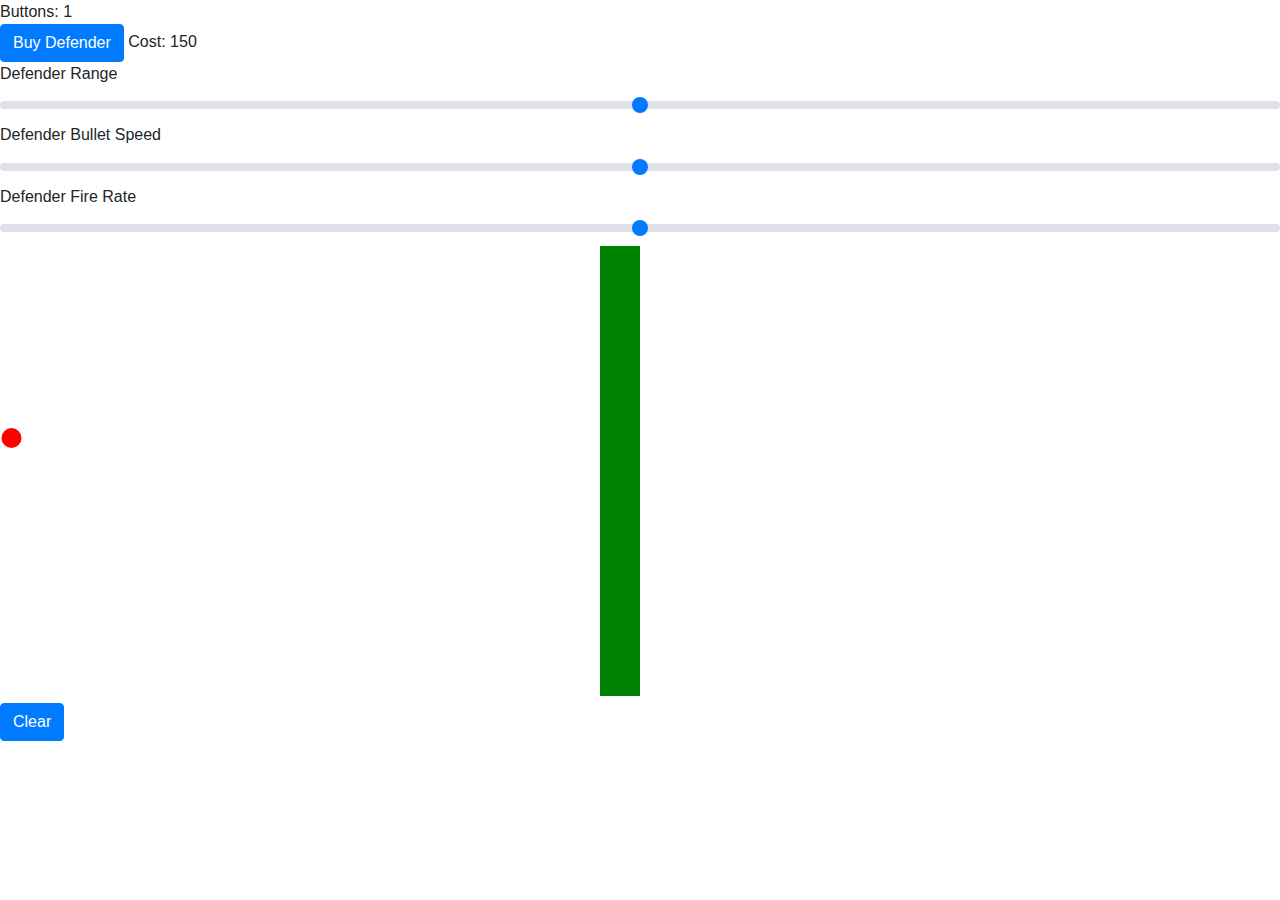
==== buttongame.html @ d742ceb5 "brrrrrrrrrrrrrrrrr" ====
<!DOCTYPE html>
<html lang="en">
<head>
    <meta charset="UTF-8">
    <meta name="viewport" content="width=device-width, initial-scale=1.0">
    <link rel="stylesheet" href="buttongamestylesheet.css">
    <link rel="stylesheet" href="https://stackpath.bootstrapcdn.com/bootstrap/4.3.1/css/bootstrap.min.css" integrity="sha384-ggOyR0iXCbMQv3Xipma34MD+dH/1fQ784/j6cY/iJTQUOhcWr7x9JvoRxT2MZw1T" crossorigin="anonymous">
    <title>Button Game</title>
</head>
<body onload="start()" style="background-color: white">
    <div class="grid">
        <div id="buttondisplay">
            <div class="itemInButtonDisplay">Buttons: <span id="buttonCount"></span></div>
        </div>
        <div id=""></div>
        <div id=""></div>
        <div id="towerShop">
            <div class="itemInButtonDisplay">
                <span class="btn btn-primary" onclick="defenderPurchased()">Buy Defender</span>
                <span id="costSpan">Cost: <span id="costOfDefender"></span></span>
            </div>
            <div class="itemInButtonDisplay">
                <label for="rangeLabel">Defender Range</label>
                    <input type="range" class="custom-range" min="50" max="200" step="5" id="rangeSlider">
                <label for="bulletSpeedLabel">Defender Bullet Speed</label>
                    <input type="range" class="custom-range" min="1" max="6" step="0.1" id="bulletSpeedSlider">
                <label for="fireRateLabel">Defender Fire Rate</label>
                    <input type="range" class="custom-range" min="0.5" max="6" step="0.05" id="fireRateSlider">
            </div>
        </div>
        <canvas id="canvas"></canvas>
        <div id=""></div>
        <div id=""></div>
        <div id=""></div>
        <div id="clearButtonDisplay">
            <div id="clearButton"><div class="btn btn-primary" onclick="clearButtonClicked()">Clear</div></div>
        </div>
    </div>
</body>
<script src="https://code.jquery.com/jquery-3.3.1.slim.min.js" integrity="sha384-q8i/X+965DzO0rT7abK41JStQIAqVgRVzpbzo5smXKp4YfRvH+8abtTE1Pi6jizo" crossorigin="anonymous"></script>
    <script src="https://cdnjs.cloudflare.com/ajax/libs/popper.js/1.14.7/umd/popper.min.js" integrity="sha384-UO2eT0CpHqdSJQ6hJty5KVphtPhzWj9WO1clHTMGa3JDZwrnQq4sF86dIHNDz0W1" crossorigin="anonymous"></script>
    <script src="https://stackpath.bootstrapcdn.com/bootstrap/4.3.1/js/bootstrap.min.js" integrity="sha384-JjSmVgyd0p3pXB1rRibZUAYoIIy6OrQ6VrjIEaFf/nJGzIxFDsf4x0xIM+B07jRM" crossorigin="anonymous"></script>
    <script src="buttongamescript.js"></script>
</html>
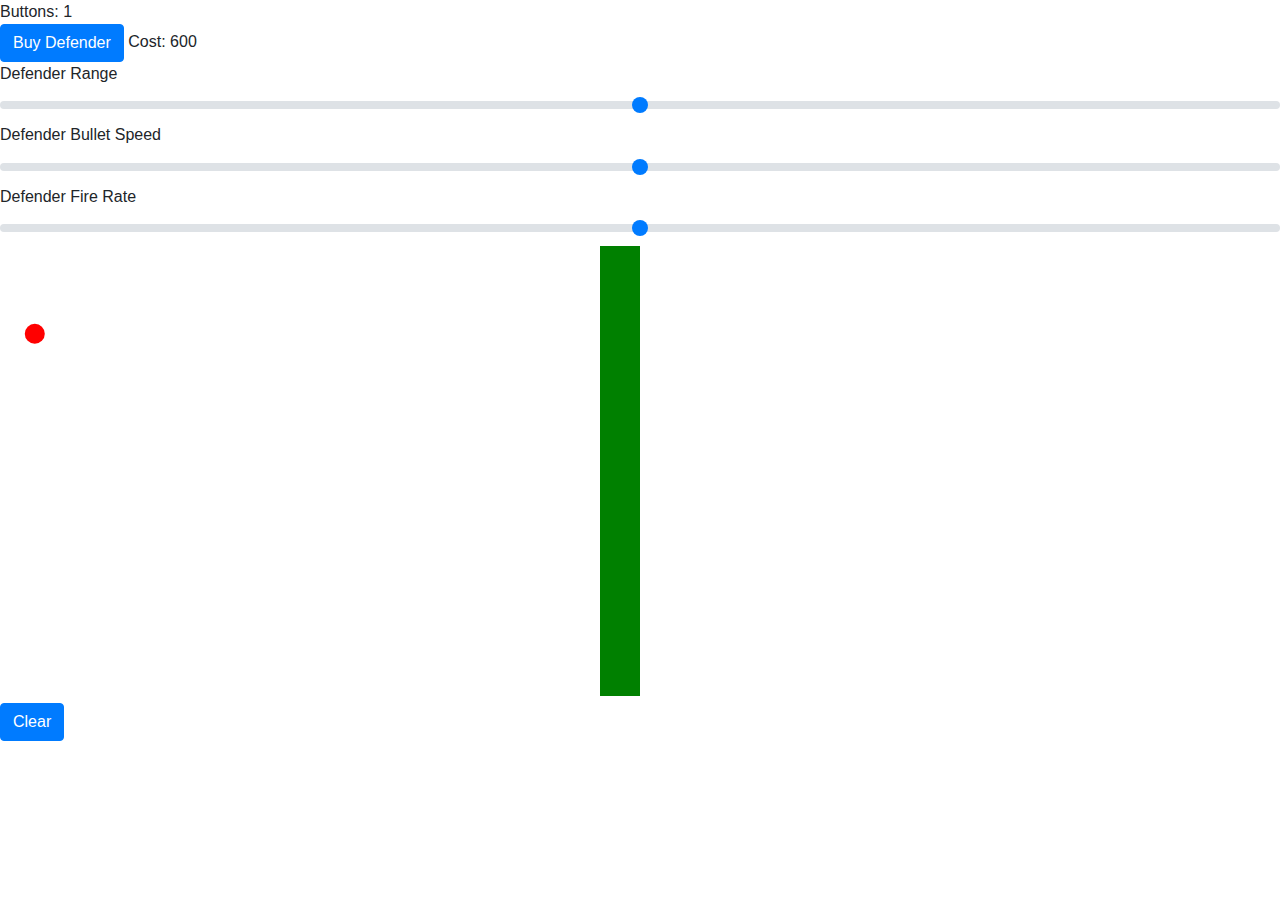
==== commit ff55af3d: "sliders r nice now" ====
--- a/buttongame.html
+++ b/buttongame.html
@@ -21,11 +21,11 @@
             </div>
             <div class="itemInButtonDisplay">
                 <label for="rangeLabel">Defender Range</label>
-                    <input type="range" class="custom-range" min="50" max="200" step="5" id="rangeSlider">
+                    <input type="range" class="custom-range" id="rangeSlider">
                 <label for="bulletSpeedLabel">Defender Bullet Speed</label>
-                    <input type="range" class="custom-range" min="1" max="6" step="0.1" id="bulletSpeedSlider">
+                    <input type="range" class="custom-range" id="bulletSpeedSlider">
                 <label for="fireRateLabel">Defender Fire Rate</label>
-                    <input type="range" class="custom-range" min="0.5" max="6" step="0.05" id="fireRateSlider">
+                    <input type="range" class="custom-range" id="fireRateSlider">
             </div>
         </div>
         <canvas id="canvas"></canvas>
